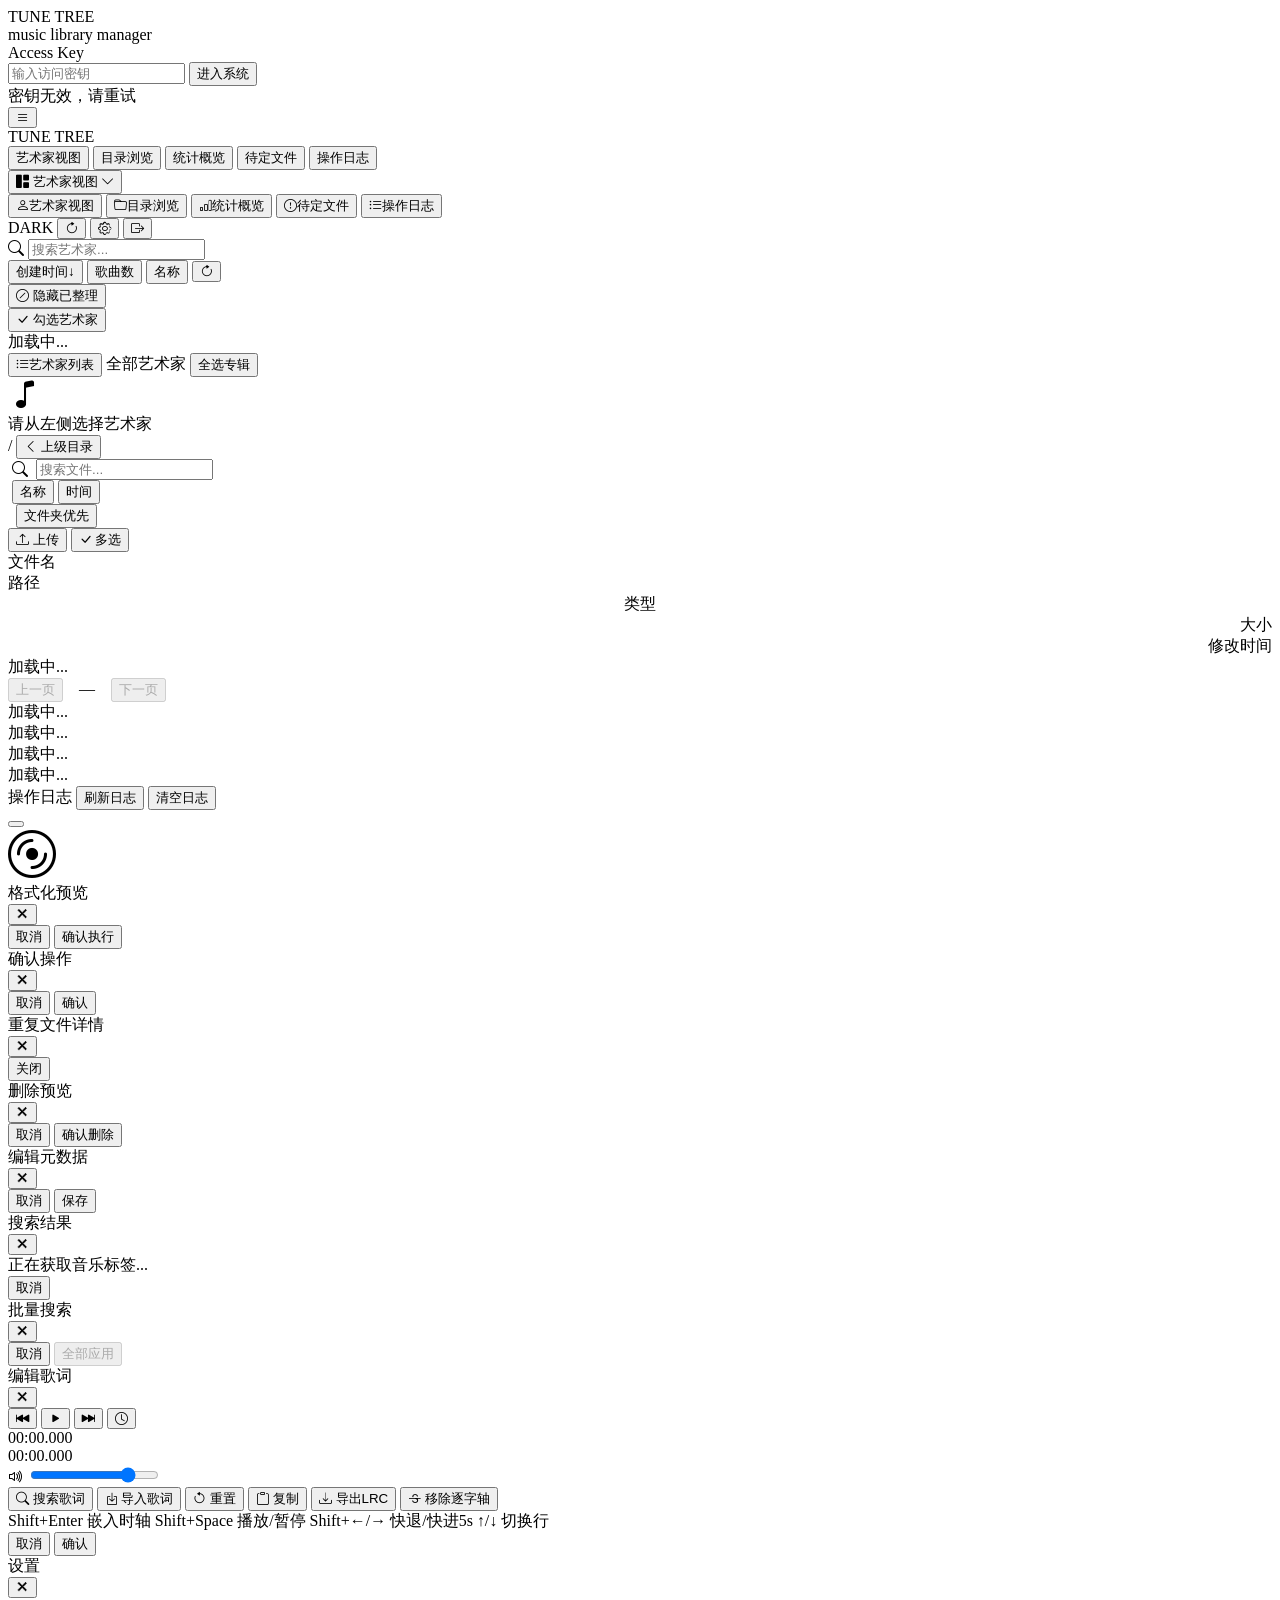
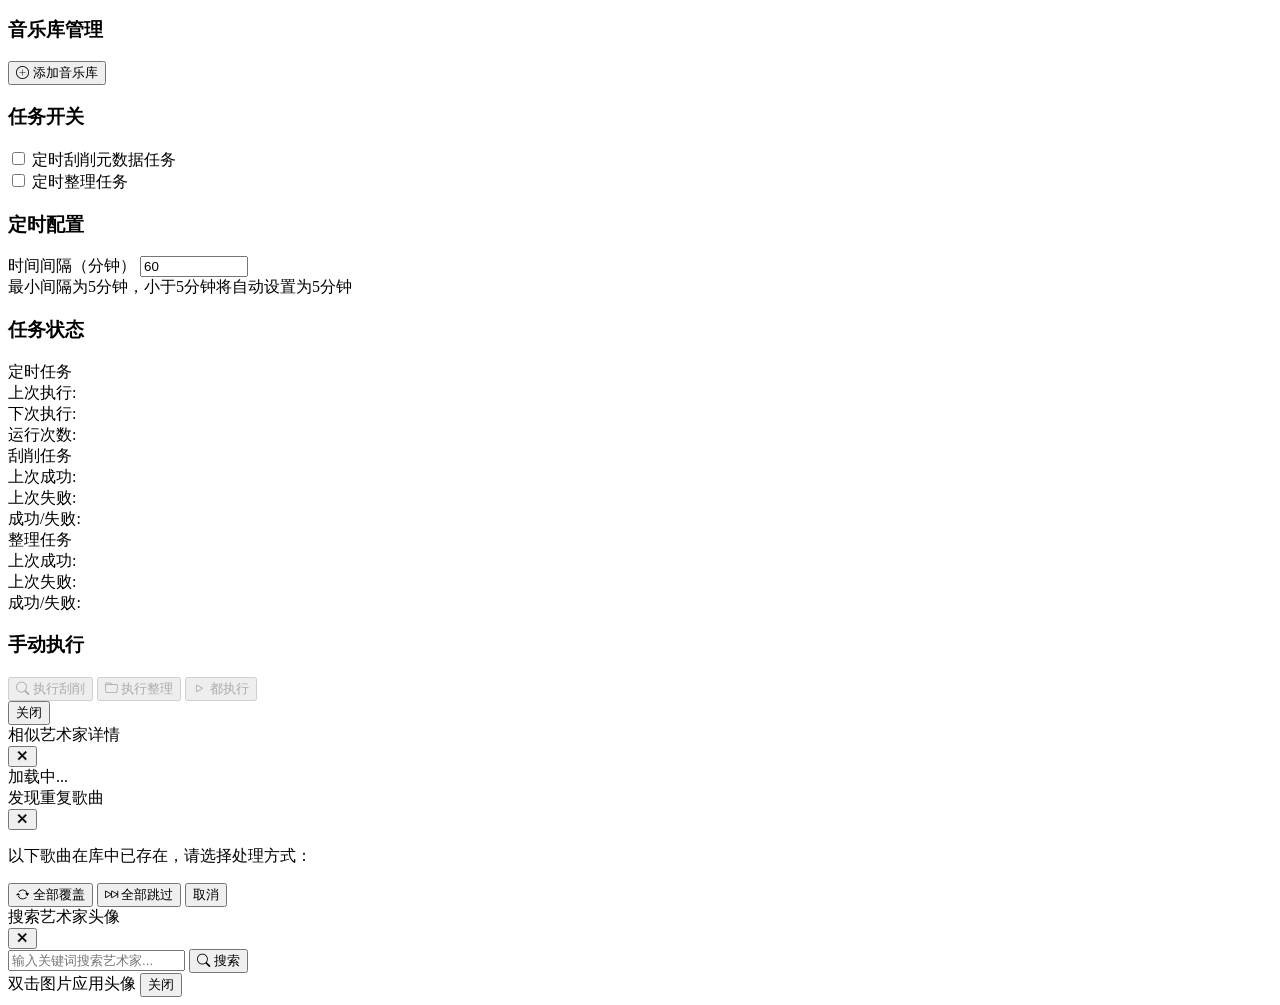
==== python/static/index.html @ 3831105b "fix: 移动端适配 + 安全加固 + 加载性能优化 移动端: 视图下拉菜单/艺术家列表入口/紧凑专辑封面/曲目与文件列表字段完整展示  安全: 修复路径穿越(下载/上传/整理)、SSRF、PIL 图" ====
<!DOCTYPE html>
<html lang="zh-CN" data-theme="light">

<head>
  <meta charset="UTF-8">
  <meta name="viewport" content="width=device-width, initial-scale=1.0">
  <title>Tune Tree</title>
  <link rel="icon" type="image/svg+xml" href="static/favicon.svg?v=1">
  <link rel="preconnect" href="https://fonts.googleapis.com">
  <link rel="preconnect" href="https://fonts.gstatic.com" crossorigin>
  <link rel="preconnect" href="https://cdn.jsdelivr.net" crossorigin>
  <link
    href="https://fonts.googleapis.com/css2?family=IBM+Plex+Mono:wght@300;400;500&family=IBM+Plex+Sans:wght@300;400;500;600&family=Syne:wght@400;600;700;800&display=swap"
    rel="stylesheet"
    media="print"
    onload="this.media='all';this.onload=null;">
  <noscript>
    <link href="https://fonts.googleapis.com/css2?family=IBM+Plex+Mono:wght@300;400;500&family=IBM+Plex+Sans:wght@300;400;500;600&family=Syne:wght@400;600;700;800&display=swap" rel="stylesheet">
  </noscript>
  <link rel="stylesheet" href="https://cdn.jsdelivr.net/npm/bootstrap-icons@1.11.3/font/bootstrap-icons.min.css">
  <link rel="stylesheet" href="static/css/main.css?v=1">
</head>

<body>
  <!-- LOGIN -->
  <div id="login-page">
    <div class="login-box">
      <div class="login-logo">TUNE <span>TREE</span></div>
      <div class="login-sub">music library manager</div>
      <div class="login-label">Access Key</div>
      <input type="password" class="login-input" id="login-key" placeholder="输入访问密钥" autocomplete="current-password">
      <button class="login-btn" onclick="doLogin()">进入系统</button>
      <div class="login-error" id="login-error">密钥无效，请重试</div>
    </div>
  </div>

  <!-- APP -->
  <div id="app">
    <header class="header">
      <button class="mobile-sidebar-toggle" id="mobile-sidebar-toggle" onclick="toggleMobileSidebar()" title="菜单">
        <i class="bi bi-list"></i>
      </button>
      <div class="header-logo">TUNE <span>TREE</span></div>
      <nav class="header-nav">
        <button class="nav-btn active" onclick="switchPage('artist')" id="nav-artist">艺术家视图</button>
        <button class="nav-btn" onclick="switchPage('files')" id="nav-files">目录浏览</button>
        <button class="nav-btn" onclick="switchPage('stats')" id="nav-stats">统计概览</button>
        <button class="nav-btn" onclick="switchPage('pending')" id="nav-pending">
          待定文件<span class="dot" id="pending-dot" style="display:none"></span>
        </button>
        <button class="nav-btn" onclick="switchPage('log')" id="nav-log">操作日志</button>
      </nav>
      <!-- 移动端视图切换下拉（桌面端隐藏） -->
      <div class="view-switch" id="view-switch">
        <button class="view-switch-btn" onclick="toggleViewSwitch(event)" aria-haspopup="true">
          <i class="bi bi-grid-1x2-fill"></i>
          <span class="view-switch-label" id="view-switch-label">艺术家视图</span>
          <i class="bi bi-chevron-down view-switch-caret"></i>
        </button>
        <div class="view-switch-menu" id="view-switch-menu">
          <button class="view-switch-item active" data-page="artist" onclick="switchPage('artist')">
            <i class="bi bi-person"></i>艺术家视图
          </button>
          <button class="view-switch-item" data-page="files" onclick="switchPage('files')">
            <i class="bi bi-folder"></i>目录浏览
          </button>
          <button class="view-switch-item" data-page="stats" onclick="switchPage('stats')">
            <i class="bi bi-bar-chart"></i>统计概览
          </button>
          <button class="view-switch-item" data-page="pending" onclick="switchPage('pending')">
            <i class="bi bi-exclamation-circle"></i>待定文件<span class="dot" id="view-switch-pending-dot" style="display:none"></span>
          </button>
          <button class="view-switch-item" data-page="log" onclick="switchPage('log')">
            <i class="bi bi-list-ul"></i>操作日志
          </button>
        </div>
      </div>
      <div class="header-actions">
        <span class="theme-indicator" id="theme-label" onclick="toggleTheme()" title="切换主题">DARK</span>
        <button class="icon-btn" id="scan-btn" onclick="doScan()" title="重新扫描">
          <i class="bi bi-arrow-clockwise"></i>
        </button>
        <button class="icon-btn" id="settings-btn" onclick="openSettingsModal()" title="设置">
          <i class="bi bi-gear"></i>
        </button>
        <button class="icon-btn" onclick="doLogout()" title="退出">
          <i class="bi bi-box-arrow-right"></i>
        </button>
      </div>
    </header>

    <div class="body-layout">
      <div class="mobile-sidebar-overlay" id="mobile-sidebar-overlay" onclick="closeMobileSidebar()"></div>
      <aside class="sidebar">
        <div class="sidebar-search">
          <i class="bi bi-search sidebar-search-icon"></i>
          <input type="text" placeholder="搜索艺术家..." id="artist-search" oninput="filterArtists(this.value)">
        </div>
        <div class="sidebar-sort">
          <button class="sort-chip active" id="sort-artist-date" onclick="setArtistSort('date')">创建时间↓</button>
          <button class="sort-chip" id="sort-artist-count" onclick="setArtistSort('count')">歌曲数</button>
          <button class="sort-chip" id="sort-artist-name" onclick="setArtistSort('name')">名称</button>
          <button class="sort-chip" id="refresh-artist-btn" onclick="refreshArtistList()" title="刷新艺术家列表">
            <i class="bi bi-arrow-clockwise"></i>
          </button>
        </div>
        <div class="sidebar-filter-toggle">
          <button class="filter-toggle-btn" id="hide-organized-toggle" onclick="toggleHideOrganized()">
            <i class="bi bi-slash-circle"></i>
            <span>隐藏已整理</span>
          </button>
        </div>
        <div class="sidebar-selection-tools">
          <button class="toolbar-btn sidebar-selection-btn" id="artist-select-toggle"
            onclick="toggleArtistSelectionMode()">
            <i class="bi bi-check-lg"></i>
            <span id="artist-select-text">勾选艺术家</span>
          </button>
          <button class="toolbar-btn sidebar-selection-btn" id="range-select-btn" onclick="toggleRangeSelectMode()"
            style="display:none;">
            <i class="bi bi-grid-3x3"></i>
            <span id="range-select-text">选择范围</span>
          </button>
        </div>
        <div id="scan-status" class="scan-status" style="display:none;">
          <i class="bi bi-arrow-clockwise spin"></i>
          <span id="scan-status-text">正在扫描中...</span>
        </div>
        <div class="sidebar-tree" id="artist-tree">
          <div class="loading-row">加载中...</div>
        </div>
      </aside>

      <div class="main">
        <!-- ARTIST PAGE -->
        <div class="page active" id="page-artist">
          <div class="main-toolbar">
            <!-- 移动端：一键打开艺术家列表侧栏 -->
            <button class="toolbar-btn mobile-artist-list-btn" onclick="toggleMobileSidebar()">
              <i class="bi bi-list-ul"></i>艺术家列表
            </button>
            <span class="toolbar-path" id="breadcrumb"><span>全部艺术家</span></span>
            <button class="toolbar-btn" id="select-all-btn" onclick="selectAllAlbums()">全选专辑</button>
            <button class="toolbar-btn primary" id="format-btn" onclick="openFormatModal()"
              style="display:none;">格式化目录</button>
            <button class="toolbar-btn" id="download-artist-btn" onclick="downloadCurrentArtist()"
              style="display:none;">下载全部</button>
            <button class="toolbar-btn" id="download-selected-btn" onclick="downloadSelectedTracks()"
              style="display:none;">下载选中</button>
            <span class="select-count" id="select-count" style="display:none;"></span>
          </div>
          <div class="artist-view" id="artist-view">
            <div class="empty-state">
              <div class="empty-icon">
                <i class="bi bi-music-note" style="font-size: 32px;"></i>
              </div>
              <div class="empty-text">请从左侧选择艺术家</div>
            </div>
          </div>
        </div>

        <!-- FILES PAGE -->
        <div class="page" id="page-files">
          <div class="main-toolbar">
            <span class="toolbar-path" id="file-path-display"><span id="file-path-text">/</span></span>
            <button class="toolbar-btn" onclick="filesGoUp()">
              <i class="bi bi-chevron-left"></i>
              上级目录
            </button>
            <div class="files-search" style="display:flex;align-items:center;gap:8px;margin-left:4px;">
              <i class="bi bi-search files-search-icon"></i>
              <input type="text" placeholder="搜索文件..." id="file-search" oninput="filterFiles(this.value)">
            </div>
            <div style="display:flex;gap:4px;margin-left:4px;">
              <button class="sort-chip active" id="sort-name" onclick="setFileSort('name')">名称</button>
              <button class="sort-chip" id="sort-date" onclick="setFileSort('date')">时间</button>
            </div>
            <div style="display:flex;gap:4px;margin-left:8px;">
              <button class="sort-chip active" id="folders-first" onclick="toggleFoldersFirst()">文件夹优先</button>
            </div>
            <div class="file-select-toolbar">
              <span class="file-select-count" id="file-select-count" style="display:none;"></span>
              <button class="toolbar-btn" id="batch-scrape-btn" onclick="startBatchScrape()" style="display:none;">
                <i class="bi bi-search"></i>
                批量搜索标签
              </button>
              <button class="toolbar-btn" id="file-upload-btn" onclick="triggerFileUpload()">
                <i class="bi bi-upload"></i>
                上传
              </button>
              <input type="file" id="file-upload-input" multiple accept=".flac,.mp3" style="display:none;"
                onchange="handleFileUpload(this.files)">
              <button class="toolbar-btn" id="file-select-toggle" onclick="toggleFileSelectMode()">
                <i class="bi bi-check-lg"></i>
                <span id="file-select-text">多选</span>
              </button>
            </div>
          </div>
          <div class="files-view" id="files-view">
            <div class="file-header-row">
              <div class="fh"></div>
              <div class="fh">文件名</div>
              <div class="fh">路径</div>
              <div class="fh" style="text-align:center;">类型</div>
              <div class="fh" style="text-align:right;">大小</div>
              <div class="fh" style="text-align:right;">修改时间</div>
              <div class="fh"></div>
            </div>
            <div id="file-list">
              <div class="loading-row">加载中...</div>
            </div>
            <div class="pagination-bar" id="pagination-bar">
              <button class="toolbar-btn" id="btn-prev" onclick="goToPage(currentOffset - PAGE_SIZE)"
                disabled>上一页</button>
              <span id="pagination-info" style="margin:0 12px;">—</span>
              <button class="toolbar-btn" id="btn-next" onclick="goToPage(currentOffset + PAGE_SIZE)"
                disabled>下一页</button>
            </div>
          </div>
        </div>

        <!-- STATS PAGE -->
        <div class="page" id="page-stats">
          <div class="stats-view" id="stats-view">
            <div class="loading-row">加载中...</div>
          </div>
        </div>

        <!-- ARTIST STATS PAGE -->
        <div class="page" id="page-artist-stats">
          <div class="artist-stats-view" id="artist-stats-view">
            <div class="loading-row">加载中...</div>
          </div>
        </div>

        <!-- ALBUM STATS PAGE -->
        <div class="page" id="page-album-stats">
          <div class="album-stats-view" id="album-stats-view">
            <div class="loading-row">加载中...</div>
          </div>
        </div>

        <!-- PENDING PAGE -->
        <div class="page" id="page-pending">
          <div class="pending-view" id="pending-view">
            <div class="loading-row">加载中...</div>
          </div>
        </div>

        <!-- LOG PAGE -->
        <div class="page" id="page-log">
          <div class="main-toolbar">
            <span class="toolbar-path"><span>操作日志</span></span>
            <button class="toolbar-btn" onclick="refreshLogs()">刷新日志</button>
            <button class="toolbar-btn danger" onclick="clearLog()">清空日志</button>
          </div>
          <div class="log-view" id="log-view"></div>
        </div>
      </div>

      <!-- DETAIL PANEL -->
      <aside class="detail-panel hidden" id="detail-panel">
        <div class="detail-header">
          <button class="detail-collapse-btn" onclick="toggleDetailPanel()" title="收起侧边栏">
          </button>
        </div>
        <div class="detail-cover-wrapper">
          <div class="detail-cover" id="detail-cover">
            <i class="bi bi-disc" style="font-size: 48px;"></i>
          </div>
        </div>
        <div class="detail-body" id="detail-body"></div>
      </aside>
    </div>
  </div>

  <!-- FORMAT MODAL -->
  <div class="modal-overlay" id="format-modal">
    <div class="modal">
      <div class="modal-header">
        <div class="modal-title">格式化预览</div>
        <button class="modal-close" onclick="closeModal('format-modal')">✕</button>
      </div>
      <div class="modal-body" id="format-modal-body"></div>
      <div class="modal-footer">
        <div class="modal-info" id="format-modal-info"></div>
        <button class="toolbar-btn" onclick="closeModal('format-modal')">取消</button>
        <button class="toolbar-btn primary" id="format-exec-btn" onclick="executeFormat()">确认执行</button>
      </div>
    </div>
  </div>

  <!-- CONFIRM MODAL -->
  <div class="modal-overlay" id="confirm-modal">
    <div class="modal confirm-modal">
      <div class="modal-header">
        <div class="modal-title" id="confirm-title">确认操作</div>
        <button class="modal-close" onclick="closeModal('confirm-modal')">✕</button>
      </div>
      <div class="modal-body">
        <div class="confirm-msg" id="confirm-msg"></div>
      </div>
      <div class="modal-footer">
        <button class="toolbar-btn" onclick="closeModal('confirm-modal')">取消</button>
        <button class="toolbar-btn primary" id="confirm-ok-btn">确认</button>
      </div>
    </div>
  </div>

  <!-- DUPLICATE DETAILS MODAL -->
  <div class="modal-overlay" id="duplicate-modal">
    <div class="modal">
      <div class="modal-header">
        <div class="modal-title">重复文件详情</div>
        <button class="modal-close" onclick="closeModal('duplicate-modal'); hideDetailPanel()">✕</button>
      </div>
      <div class="modal-body" id="duplicate-modal-body"></div>
      <div class="modal-footer" id="duplicate-modal-footer">
        <button class="toolbar-btn" onclick="closeModal('duplicate-modal'); hideDetailPanel()">关闭</button>
      </div>
    </div>
  </div>

  <!-- DELETE PREVIEW MODAL -->
  <div class="modal-overlay" id="delete-preview-modal">
    <div class="modal" style="width:800px;">
      <div class="modal-header">
        <div class="modal-title">删除预览</div>
        <button class="modal-close" onclick="closeModal('delete-preview-modal')">✕</button>
      </div>
      <div class="modal-body" id="delete-preview-body"></div>
      <div class="modal-footer">
        <span id="delete-preview-info" style="flex:1;text-align:left;font-size:12px;color:var(--text3);"></span>
        <button class="toolbar-btn" onclick="closeModal('delete-preview-modal')">取消</button>
        <button class="toolbar-btn danger" id="delete-exec-btn" onclick="executeDeleteDuplicates()">确认删除</button>
      </div>
    </div>
  </div>

  <!-- METADATA EDIT MODAL -->
  <div class="modal-overlay" id="metadata-edit-modal">
    <div class="modal edit-modal">
      <div class="modal-header">
        <div class="modal-title">编辑元数据</div>
        <button class="modal-close" onclick="closeMetadataEdit()">✕</button>
      </div>
      <div class="modal-body"></div>
      <div class="modal-footer">
        <button class="toolbar-btn" onclick="closeMetadataEdit()">取消</button>
        <button class="toolbar-btn primary" id="metadata-edit-save-btn" onclick="saveMetadataEdit()">保存</button>
      </div>
    </div>
  </div>

  <!-- SCRAPE RESULTS MODAL -->
  <div class="modal-overlay" id="scrape-results-modal">
    <div class="modal scrape-results-modal">
      <div class="modal-header">
        <div class="modal-title">搜索结果</div>
        <button class="modal-close" onclick="closeScrapeResultsModal()">✕</button>
      </div>
      <div class="modal-body" id="scrape-results-body">
        <div class="scrape-loading">
          <div class="loading-spinner"></div>
          <div>正在获取音乐标签...</div>
        </div>
      </div>
      <div class="modal-footer">
        <button class="toolbar-btn" onclick="closeScrapeResultsModal()">取消</button>
      </div>
    </div>
  </div>

  <!-- BATCH SCRAPE MODAL -->
  <div class="modal-overlay" id="batch-scrape-modal">
    <div class="modal batch-scrape-modal">
      <div class="modal-header">
        <div class="modal-title">批量搜索</div>
        <button class="modal-close" onclick="closeBatchScrapeModal()">✕</button>
      </div>
      <div class="modal-body" id="batch-scrape-body"></div>
      <div class="modal-footer">
        <button class="toolbar-btn" onclick="closeBatchScrapeModal()">取消</button>
        <button class="toolbar-btn primary" id="batch-apply-all-btn" onclick="applyAllBatchCards()"
          disabled>全部应用</button>
      </div>
    </div>
  </div>

  <!-- LYRICS EDITOR MODAL -->
  <div class="modal-overlay" id="lyrics-editor-modal">
    <div class="modal lyrics-editor-modal">
      <div class="modal-header">
        <div class="modal-title">编辑歌词</div>
        <button class="modal-close" onclick="closeLyricsEditorModal()">✕</button>
      </div>
      <div class="modal-body lyrics-editor-body">
        <div class="lyrics-editor-info" id="lyrics-editor-info"></div>
        <div class="lyrics-player-bar">
          <audio id="lyrics-audio"></audio>
          <div class="lyrics-player-main">
            <div class="lyrics-player-controls">
              <button class="lyrics-player-btn" onclick="seekBackward()" title="快退5s (Shift+←)">
                <i class="bi bi-skip-backward-fill"></i>
              </button>
              <button class="lyrics-player-btn lyrics-play-btn" id="lyrics-play-btn" onclick="togglePlay()"
                title="播放/暂停 (Shift+Space)">
                <i class="bi bi-play-fill"></i>
              </button>
              <button class="lyrics-player-btn" onclick="seekForward()" title="快进5s (Shift+→)">
                <i class="bi bi-skip-forward-fill"></i>
              </button>
              <button class="lyrics-player-btn lyrics-stamp-btn" onclick="stampTimestamp()" title="嵌入时轴 (Shift+Enter)">
                <i class="bi bi-clock"></i>
              </button>
            </div>
            <div class="lyrics-player-progress">
              <span class="lyrics-time" id="lyrics-time-current">00:00.000</span>
              <div class="lyrics-progress-bar" id="lyrics-progress-bar" onclick="seekToPosition(event)">
                <div class="lyrics-progress-fill" id="lyrics-progress-fill"></div>
              </div>
              <span class="lyrics-time" id="lyrics-time-total">00:00.000</span>
            </div>
            <div class="lyrics-player-volume">
              <i class="bi bi-volume-up"></i>
              <input type="range" id="lyrics-volume-slider" min="0" max="1" step="0.05" value="0.8"
                oninput="setVolume(this.value)">
            </div>
            <span class="lyrics-audio-filename" id="lyrics-audio-filename"></span>
          </div>
        </div>
        <div class="lyrics-editor-toolbar">
          <div class="lyrics-editor-toolbar-buttons">
            <button class="toolbar-btn" onclick="showLyricsSearchInEditor()">
              <i class="bi bi-search"></i>
              搜索歌词
            </button>
            <button class="toolbar-btn" onclick="showLyricsImportPanel()">
              <i class="bi bi-box-arrow-in-down"></i>
              导入歌词
            </button>
            <button class="toolbar-btn" onclick="resetLyricsEdit()">
              <i class="bi bi-arrow-counterclockwise"></i>
              重置
            </button>
            <button class="toolbar-btn" onclick="copyLyricsToClipboard()">
              <i class="bi bi-clipboard"></i>
              复制
            </button>
            <button class="toolbar-btn" onclick="exportLrcFile()">
              <i class="bi bi-download"></i>
              导出LRC
            </button>
            <button class="toolbar-btn" onclick="stripWordTimestamps()">
              <i class="bi bi-type-strikethrough"></i>
              移除逐字轴
            </button>
          </div>
          <div class="lyrics-shortcuts-hint">
            <span>Shift+Enter 嵌入时轴</span>
            <span>Shift+Space 播放/暂停</span>
            <span>Shift+←/→ 快退/快进5s</span>
            <span>↑/↓ 切换行</span>
          </div>
        </div>
        <div class="lyrics-editor-search-panel" id="lyrics-editor-search-panel" style="display:none;">
          <div class="lyrics-search-results" id="lyrics-editor-search-results"></div>
        </div>
        <div class="lyrics-editor-import-panel" id="lyrics-editor-import-panel" style="display:none;">
          <div class="lyrics-import-tabs">
            <button class="lyrics-import-tab active" id="lyrics-import-tab-text"
              onclick="switchImportTab('text')">粘贴文本</button>
            <button class="lyrics-import-tab" id="lyrics-import-tab-file"
              onclick="switchImportTab('file')">上传文件</button>
          </div>
          <div class="lyrics-import-content" id="lyrics-import-text-content">
            <textarea class="lyrics-import-textarea" id="lyrics-import-textarea"
              placeholder="粘贴歌词文本（支持LRC格式或纯文本歌词）"></textarea>
            <div class="lyrics-import-actions">
              <button class="toolbar-btn primary" onclick="applyImportedText()">应用</button>
              <button class="toolbar-btn" onclick="hideLyricsImportPanel()">取消</button>
            </div>
          </div>
          <div class="lyrics-import-content" id="lyrics-import-file-content" style="display:none;">
            <div class="lyrics-import-dropzone" id="lyrics-import-dropzone"
              onclick="document.getElementById('lyrics-import-file-input').click()">
              <i class="bi bi-file-earmark-text"></i>
              <div>点击选择或拖拽LRC/TXT文件</div>
              <div class="lyrics-import-dropzone-hint">支持 .lrc 和 .txt 格式</div>
            </div>
            <input type="file" id="lyrics-import-file-input" accept=".lrc,.txt" style="display:none"
              onchange="handleImportFileSelect(event)">
            <div class="lyrics-import-file-name" id="lyrics-import-file-name"></div>
            <div class="lyrics-import-actions">
              <button class="toolbar-btn primary" id="lyrics-import-file-apply-btn" onclick="applyImportedFile()"
                disabled>应用</button>
              <button class="toolbar-btn" onclick="hideLyricsImportPanel()">取消</button>
            </div>
          </div>
        </div>
        <div class="lyrics-editor-metadata" id="lyrics-editor-metadata" style="display:none;"></div>
        <div class="lyrics-editor-content">
          <div class="lyrics-editor-lines" id="lyrics-editor-lines"></div>
        </div>
      </div>
      <div class="modal-footer">
        <button class="toolbar-btn" onclick="closeLyricsEditorModal()">取消</button>
        <button class="toolbar-btn primary" id="lyrics-editor-confirm-btn" onclick="confirmLyricsEdit()">确认</button>
      </div>
    </div>
  </div>

  <!-- SETTINGS MODAL -->
  <div class="modal-overlay" id="settings-modal">
    <div class="modal settings-modal">
      <div class="modal-header">
        <div class="modal-title">设置</div>
        <button class="modal-close" onclick="closeModal('settings-modal')">✕</button>
      </div>
      <div class="modal-body settings-modal-body">
        <div class="settings-section">
          <h3>音乐库管理</h3>
          <div id="library-list"></div>
          <div id="library-add-form"
            style="display:none; flex-direction:column; gap:8px; padding:8px 12px; border:1px solid var(--border); border-radius:var(--radius);">
            <input type="text" id="library-add-name" placeholder="音乐库名称" class="settings-input">
            <input type="text" id="library-add-path" placeholder="音乐库路径（如 /music 或 D:\\Music）" class="settings-input">
            <div style="display:flex; gap:8px;">
              <button class="toolbar-btn" onclick="saveAddLibrary()">保存</button>
              <button class="toolbar-btn" onclick="cancelAddLibrary()">取消</button>
            </div>
          </div>
          <div id="library-edit-form"
            style="display:none; flex-direction:column; gap:8px; padding:8px 12px; border:1px solid var(--border); border-radius:var(--radius);">
            <input type="hidden" id="library-edit-id">
            <input type="text" id="library-edit-name" placeholder="音乐库名称" class="settings-input">
            <input type="text" id="library-edit-path" placeholder="音乐库路径" class="settings-input">
            <div style="display:flex; gap:8px;">
              <button class="toolbar-btn" onclick="saveEditLibrary()">保存</button>
              <button class="toolbar-btn" onclick="cancelEditLibrary()">取消</button>
            </div>
          </div>
          <button class="toolbar-btn" onclick="showAddLibraryForm()"><i class="bi bi-plus-circle"></i> 添加音乐库</button>
        </div>
        <div class="settings-section">
          <h3>任务开关</h3>
          <div class="settings-row">
            <label class="settings-label">
              <input type="checkbox" id="settings-scrape-enabled" onchange="updateTaskConfig()">
              <span class="checkbox-custom"></span>
              <span>定时刮削元数据任务</span>
            </label>
          </div>
          <div class="settings-row">
            <label class="settings-label">
              <input type="checkbox" id="settings-organize-enabled" onchange="updateTaskConfig()">
              <span class="checkbox-custom"></span>
              <span>定时整理任务</span>
            </label>
          </div>
        </div>
        <div class="settings-section">
          <h3>定时配置</h3>
          <div class="settings-row">
            <label class="settings-label">时间间隔（分钟）</label>
            <input type="number" id="settings-interval" min="5" value="60" onchange="updateTaskConfig()"
              style="width:100px;">
          </div>
          <div class="settings-hint">最小间隔为5分钟，小于5分钟将自动设置为5分钟</div>
        </div>
        <div class="settings-section">
          <h3>任务状态</h3>
          <div class="task-status-grid">
            <div class="task-status-card">
              <div class="task-status-header">
                <span class="task-status-name">定时任务</span>
                <span class="task-status-badge" id="status-scheduled"></span>
              </div>
              <div class="task-status-info">
                <div>上次执行: <span id="status-scheduled-last"></span></div>
                <div>下次执行: <span id="status-scheduled-next"></span></div>
                <div>运行次数: <span id="status-scheduled-count"></span></div>
              </div>
            </div>
            <div class="task-status-card">
              <div class="task-status-header">
                <span class="task-status-name">刮削任务</span>
                <span class="task-status-badge" id="status-scrape"></span>
              </div>
              <div class="task-status-info">
                <div>上次成功: <span id="status-scrape-success"></span></div>
                <div>上次失败: <span id="status-scrape-failure"></span></div>
                <div>成功/失败: <span id="status-scrape-counts"></span></div>
              </div>
            </div>
            <div class="task-status-card">
              <div class="task-status-header">
                <span class="task-status-name">整理任务</span>
                <span class="task-status-badge" id="status-organize"></span>
              </div>
              <div class="task-status-info">
                <div>上次成功: <span id="status-organize-success"></span></div>
                <div>上次失败: <span id="status-organize-failure"></span></div>
                <div>成功/失败: <span id="status-organize-counts"></span></div>
              </div>
            </div>
          </div>
        </div>
        <div class="settings-section">
          <h3>手动执行</h3>
          <div class="settings-hint" id="manual-exec-hint"></div>
          <div class="manual-exec-options">
            <button class="toolbar-btn" id="exec-scrape-btn" onclick="executeManualTask('scrape')" disabled>
              <i class="bi bi-search"></i>
              执行刮削
            </button>
            <button class="toolbar-btn" id="exec-organize-btn" onclick="executeManualTask('organize')" disabled>
              <i class="bi bi-folder"></i>
              执行整理
            </button>
            <button class="toolbar-btn" id="exec-both-btn" onclick="executeManualTask('both')" disabled>
              <i class="bi bi-play"></i>
              都执行
            </button>
          </div>
        </div>
      </div>
      <div class="modal-footer">
        <button class="toolbar-btn" onclick="closeModal('settings-modal')">关闭</button>
      </div>
    </div>
  </div>

  <div class="toast-container" id="toast-container"></div>

  <!-- Similar Artists Detail Modal -->
  <div class="modal-overlay" id="similar-detail-modal">
    <div class="modal similar-detail-modal">
      <div class="modal-header">
        <div class="modal-title">相似艺术家详情</div>
        <button class="modal-close" onclick="closeModal('similar-detail-modal')">&#10005;</button>
      </div>
      <div class="modal-body" id="similar-detail-body">
        <div class="loading-row">加载中...</div>
      </div>
    </div>
  </div>

  <div class="modal-overlay" id="upload-conflict-modal">
    <div class="modal upload-conflict-modal">
      <div class="modal-header">
        <div class="modal-title">发现重复歌曲</div>
        <button class="modal-close" onclick="closeModal('upload-conflict-modal')">&#10005;</button>
      </div>
      <div class="modal-body">
        <p class="upload-conflict-desc">以下歌曲在库中已存在，请选择处理方式：</p>
        <div class="upload-conflict-list" id="upload-conflict-list"></div>
        <div class="upload-conflict-actions">
          <button class="toolbar-btn" onclick="uploadResolveAll('overwrite')">
            <i class="bi bi-arrow-repeat"></i> 全部覆盖
          </button>
          <button class="toolbar-btn" onclick="uploadResolveAll('skip')">
            <i class="bi bi-skip-forward"></i> 全部跳过
          </button>
          <button class="toolbar-btn" onclick="uploadResolveAll('cancel')">
            取消
          </button>
        </div>
      </div>
    </div>
  </div>

  <!-- AVATAR SEARCH MODAL -->
  <div class="modal-overlay" id="avatar-search-modal">
    <div class="modal avatar-search-modal">
      <div class="modal-header">
        <div class="modal-title">搜索艺术家头像</div>
        <button class="modal-close" onclick="closeAvatarSearchModal()">&#10005;</button>
      </div>
      <div class="modal-body">
        <div class="avatar-search-bar">
          <input type="text" id="avatar-search-input" placeholder="输入关键词搜索艺术家..." />
          <button class="toolbar-btn primary" id="avatar-search-btn" onclick="searchAvatars()">
            <i class="bi bi-search"></i> 搜索
          </button>
        </div>
        <div id="avatar-search-results"></div>
      </div>
      <div class="modal-footer">
        <span class="modal-info">双击图片应用头像</span>
        <button class="toolbar-btn" onclick="closeAvatarSearchModal()">关闭</button>
      </div>
    </div>
  </div>

  <!-- JavaScript Modules (load order matters) -->
  <script defer src="static/js/modules/utils.js?v=1"></script>
  <script defer src="static/js/modules/api.js?v=1"></script>
  <script defer src="static/js/modules/state.js?v=1"></script>
  <script defer src="static/js/modules/ui.js?v=1"></script>
  <script defer src="static/js/modules/auth.js?v=1"></script>
  <script defer src="static/js/modules/image-viewer.js?v=1"></script>
  <script defer src="static/js/modules/artist.js?v=1"></script>
  <script defer src="static/js/modules/files.js?v=1"></script>
  <script defer src="static/js/modules/stats.js?v=1"></script>
  <script defer src="static/js/modules/artist-stats.js?v=1"></script>
  <script defer src="static/js/modules/album-stats.js?v=1"></script>
  <script defer src="static/js/modules/pending.js?v=1"></script>
  <script defer src="static/js/modules/logs.js?v=1"></script>
  <script defer src="static/js/modules/format.js?v=1"></script>
  <script defer src="static/js/modules/detail.js?v=1"></script>
  <script defer src="static/js/modules/lrc-parser.js?v=1"></script>
  <script defer src="static/js/modules/lyrics-editor.js?v=1"></script>
  <script defer src="static/js/modules/metadata-edit.js?v=1"></script>
  <script defer src="static/js/modules/batch-scrape.js?v=1"></script>
  <script defer src="static/js/modules/settings.js?v=1"></script>
  <script defer src="static/js/app.js?v=1"></script>
</body>

</html>
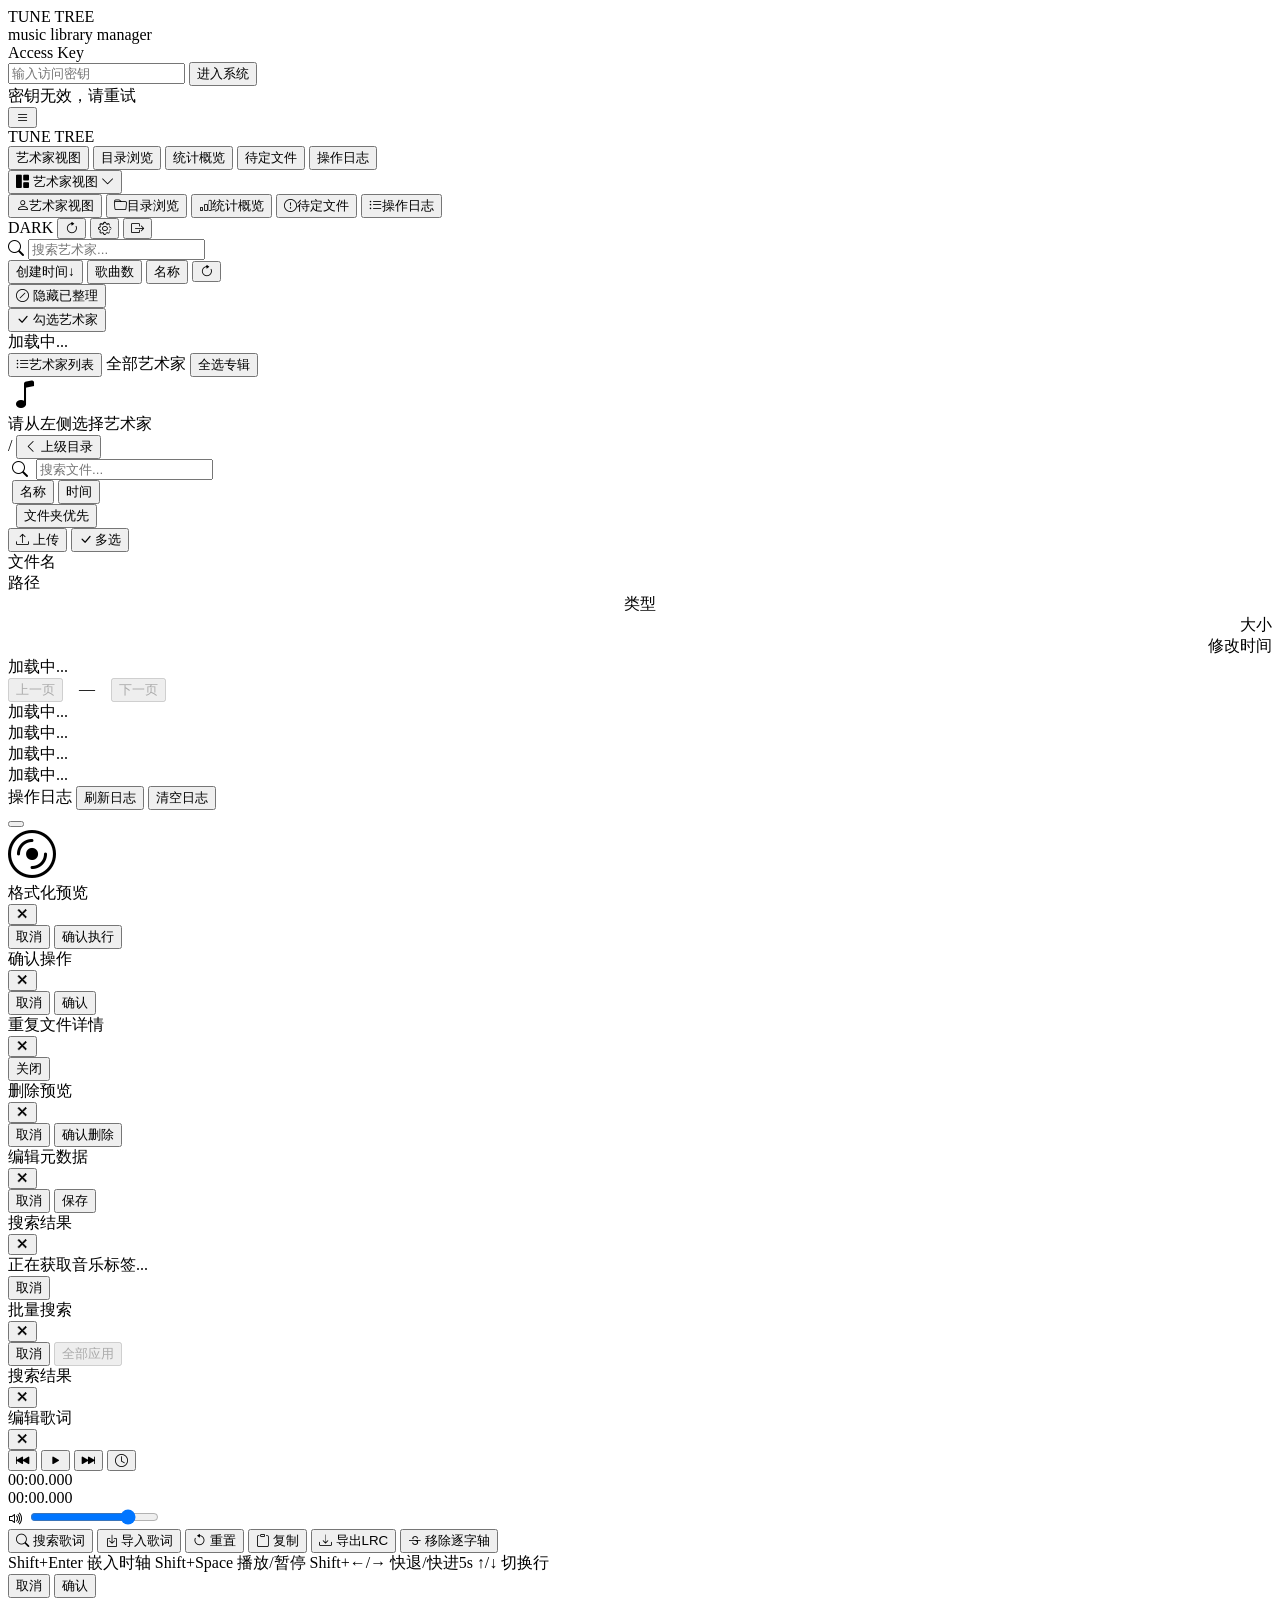
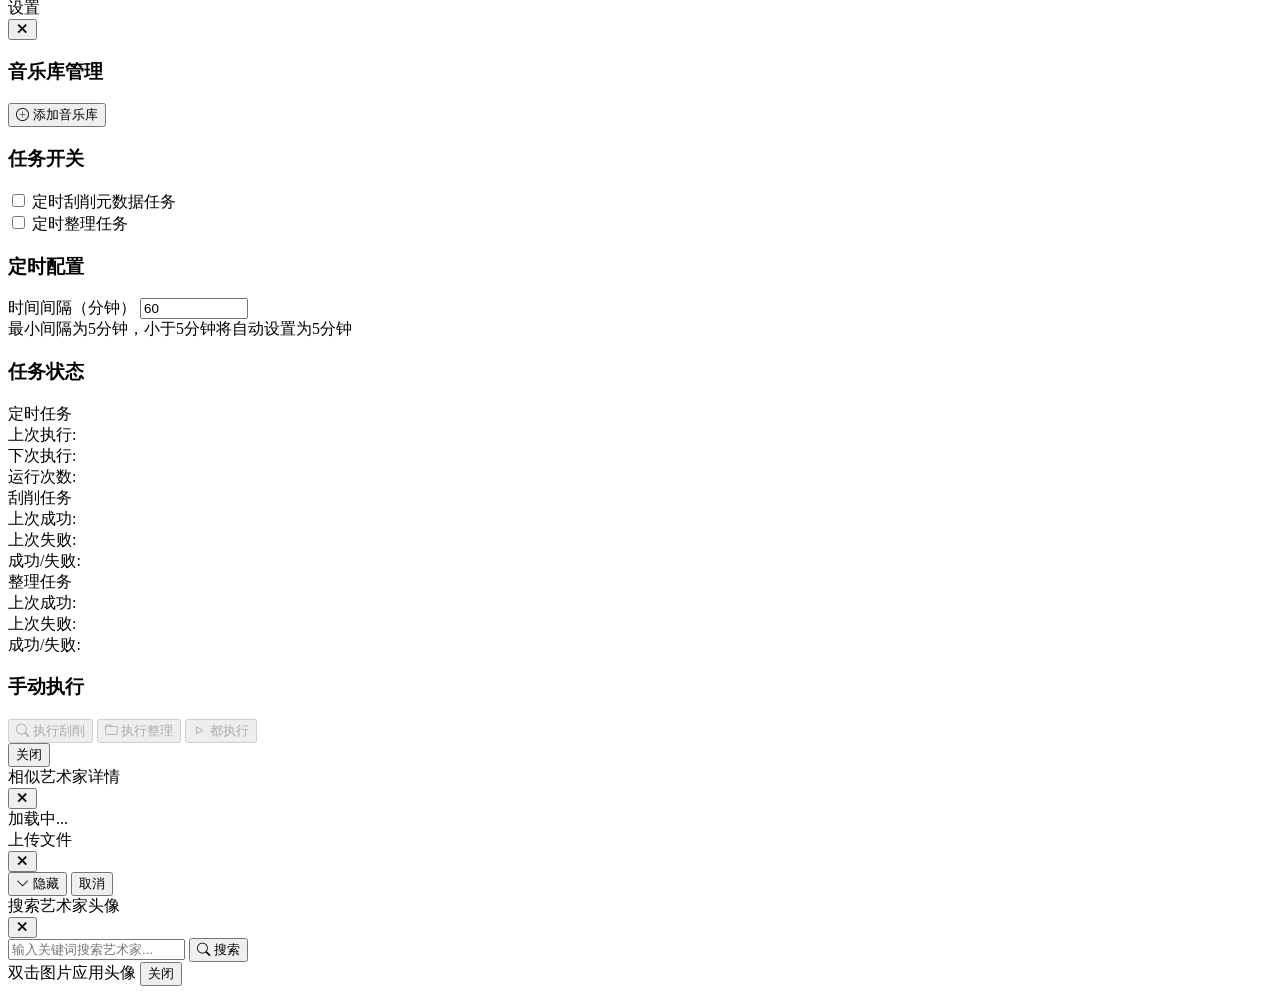
==== commit 93d5da4d: "feat: 刮削/待定/上传体验优化与多项修复 待定文件 - 保存标签后自动刷新列表，并清除 scrape_failed 与刮削冷却记录 - 支持多选后批量搜索标签 - 处理完成后导航红点自动消失；新" ====
--- a/python/static/index.html
+++ b/python/static/index.html
@@ -5,7 +5,7 @@
   <meta charset="UTF-8">
   <meta name="viewport" content="width=device-width, initial-scale=1.0">
   <title>Tune Tree</title>
-  <link rel="icon" type="image/svg+xml" href="static/favicon.svg?v=1">
+  <link rel="icon" type="image/svg+xml" href="static/favicon.svg?v=2">
   <link rel="preconnect" href="https://fonts.googleapis.com">
   <link rel="preconnect" href="https://fonts.gstatic.com" crossorigin>
   <link rel="preconnect" href="https://cdn.jsdelivr.net" crossorigin>
@@ -18,7 +18,7 @@
     <link href="https://fonts.googleapis.com/css2?family=IBM+Plex+Mono:wght@300;400;500&family=IBM+Plex+Sans:wght@300;400;500;600&family=Syne:wght@400;600;700;800&display=swap" rel="stylesheet">
   </noscript>
   <link rel="stylesheet" href="https://cdn.jsdelivr.net/npm/bootstrap-icons@1.11.3/font/bootstrap-icons.min.css">
-  <link rel="stylesheet" href="static/css/main.css?v=1">
+  <link rel="stylesheet" href="static/css/main.css?v=7">
 </head>
 
 <body>
@@ -94,7 +94,7 @@
       <aside class="sidebar">
         <div class="sidebar-search">
           <i class="bi bi-search sidebar-search-icon"></i>
-          <input type="text" placeholder="搜索艺术家..." id="artist-search" oninput="filterArtists(this.value)">
+          <input type="text" placeholder="搜索艺术家..." id="artist-search" oninput="onArtistSearchInput(this.value)">
         </div>
         <div class="sidebar-sort">
           <button class="sort-chip active" id="sort-artist-date" onclick="setArtistSort('date')">创建时间↓</button>
@@ -125,6 +125,7 @@
         <div id="scan-status" class="scan-status" style="display:none;">
           <i class="bi bi-arrow-clockwise spin"></i>
           <span id="scan-status-text">正在扫描中...</span>
+          <button class="scan-cancel-btn" id="scan-cancel-btn" onclick="cancelScan()" title="停止当前扫描" style="display:none;">停止</button>
         </div>
         <div class="sidebar-tree" id="artist-tree">
           <div class="loading-row">加载中...</div>
@@ -169,7 +170,7 @@
             </button>
             <div class="files-search" style="display:flex;align-items:center;gap:8px;margin-left:4px;">
               <i class="bi bi-search files-search-icon"></i>
-              <input type="text" placeholder="搜索文件..." id="file-search" oninput="filterFiles(this.value)">
+              <input type="text" placeholder="搜索文件..." id="file-search" oninput="onFileSearchInput(this.value)">
             </div>
             <div style="display:flex;gap:4px;margin-left:4px;">
               <button class="sort-chip active" id="sort-name" onclick="setFileSort('name')">名称</button>
@@ -188,7 +189,7 @@
                 <i class="bi bi-upload"></i>
                 上传
               </button>
-              <input type="file" id="file-upload-input" multiple accept=".flac,.mp3" style="display:none;"
+              <input type="file" id="file-upload-input" multiple accept=".flac,.mp3,.m4a" style="display:none;"
                 onchange="handleFileUpload(this.files)">
               <button class="toolbar-btn" id="file-select-toggle" onclick="toggleFileSelectMode()">
                 <i class="bi bi-check-lg"></i>
@@ -384,6 +385,17 @@
         <button class="toolbar-btn primary" id="batch-apply-all-btn" onclick="applyAllBatchCards()"
           disabled>全部应用</button>
       </div>
+    </div>
+  </div>
+
+  <!-- SOURCE RESULTS MODAL (批量搜索中点击音乐源胶囊) -->
+  <div class="modal-overlay" id="source-results-modal">
+    <div class="modal source-results-modal">
+      <div class="modal-header">
+        <div class="modal-title" id="source-results-title">搜索结果</div>
+        <button class="modal-close" onclick="closeModal('source-results-modal')">&#10005;</button>
+      </div>
+      <div class="modal-body" id="source-results-body"></div>
     </div>
   </div>
 
@@ -633,6 +645,12 @@
 
   <div class="toast-container" id="toast-container"></div>
 
+  <!-- 上传任务浮动入口：面板隐藏且存在上传任务时显示 -->
+  <button class="upload-float-btn" id="upload-float-btn" onclick="openUploadPanel()" style="display:none;">
+    <i class="bi bi-arrow-repeat spin"></i>
+    <span id="upload-float-text">上传中</span>
+  </button>
+
   <!-- Similar Artists Detail Modal -->
   <div class="modal-overlay" id="similar-detail-modal">
     <div class="modal similar-detail-modal">
@@ -646,26 +664,31 @@
     </div>
   </div>
 
-  <div class="modal-overlay" id="upload-conflict-modal">
-    <div class="modal upload-conflict-modal">
-      <div class="modal-header">
-        <div class="modal-title">发现重复歌曲</div>
-        <button class="modal-close" onclick="closeModal('upload-conflict-modal')">&#10005;</button>
+  <!-- UPLOAD PROGRESS MODAL -->
+  <div class="modal-overlay" id="upload-progress-modal">
+    <div class="modal upload-progress-modal">
+      <div class="modal-header">
+        <div class="modal-title">上传文件</div>
+        <button class="modal-close" onclick="hideUploadPanel()">&#10005;</button>
       </div>
       <div class="modal-body">
-        <p class="upload-conflict-desc">以下歌曲在库中已存在，请选择处理方式：</p>
-        <div class="upload-conflict-list" id="upload-conflict-list"></div>
-        <div class="upload-conflict-actions">
-          <button class="toolbar-btn" onclick="uploadResolveAll('overwrite')">
-            <i class="bi bi-arrow-repeat"></i> 全部覆盖
-          </button>
-          <button class="toolbar-btn" onclick="uploadResolveAll('skip')">
-            <i class="bi bi-skip-forward"></i> 全部跳过
-          </button>
-          <button class="toolbar-btn" onclick="uploadResolveAll('cancel')">
-            取消
-          </button>
-        </div>
+        <div class="upload-progress-summary" id="upload-progress-summary"></div>
+        <div class="upload-progress-list" id="upload-progress-list"></div>
+      </div>
+      <div class="modal-footer">
+        <span class="upload-progress-info" id="upload-progress-info"></span>
+        <button class="toolbar-btn" id="upload-overwrite-all-btn" onclick="setAllConflictAction('overwrite')" style="display:none;">
+          <i class="bi bi-arrow-repeat"></i> 全部覆盖
+        </button>
+        <button class="toolbar-btn" id="upload-skip-all-btn" onclick="setAllConflictAction('skip')" style="display:none;">
+          <i class="bi bi-skip-forward"></i> 全部跳过
+        </button>
+        <button class="toolbar-btn" id="upload-hide-btn" onclick="hideUploadPanel()">
+          <i class="bi bi-chevron-down"></i> 隐藏
+        </button>
+        <button class="toolbar-btn" id="upload-cancel-btn" onclick="cancelUpload()">取消</button>
+        <button class="toolbar-btn primary" id="upload-confirm-btn" onclick="confirmUpload()" style="display:none;">确认上传</button>
+        <button class="toolbar-btn primary" id="upload-done-btn" onclick="closeUploadModal()" style="display:none;">完成</button>
       </div>
     </div>
   </div>
@@ -694,27 +717,27 @@
   </div>
 
   <!-- JavaScript Modules (load order matters) -->
-  <script defer src="static/js/modules/utils.js?v=1"></script>
-  <script defer src="static/js/modules/api.js?v=1"></script>
-  <script defer src="static/js/modules/state.js?v=1"></script>
-  <script defer src="static/js/modules/ui.js?v=1"></script>
-  <script defer src="static/js/modules/auth.js?v=1"></script>
-  <script defer src="static/js/modules/image-viewer.js?v=1"></script>
-  <script defer src="static/js/modules/artist.js?v=1"></script>
-  <script defer src="static/js/modules/files.js?v=1"></script>
-  <script defer src="static/js/modules/stats.js?v=1"></script>
-  <script defer src="static/js/modules/artist-stats.js?v=1"></script>
-  <script defer src="static/js/modules/album-stats.js?v=1"></script>
-  <script defer src="static/js/modules/pending.js?v=1"></script>
-  <script defer src="static/js/modules/logs.js?v=1"></script>
-  <script defer src="static/js/modules/format.js?v=1"></script>
-  <script defer src="static/js/modules/detail.js?v=1"></script>
-  <script defer src="static/js/modules/lrc-parser.js?v=1"></script>
-  <script defer src="static/js/modules/lyrics-editor.js?v=1"></script>
-  <script defer src="static/js/modules/metadata-edit.js?v=1"></script>
-  <script defer src="static/js/modules/batch-scrape.js?v=1"></script>
-  <script defer src="static/js/modules/settings.js?v=1"></script>
-  <script defer src="static/js/app.js?v=1"></script>
+  <script defer src="static/js/modules/utils.js?v=2"></script>
+  <script defer src="static/js/modules/api.js?v=2"></script>
+  <script defer src="static/js/modules/state.js?v=2"></script>
+  <script defer src="static/js/modules/ui.js?v=4"></script>
+  <script defer src="static/js/modules/auth.js?v=2"></script>
+  <script defer src="static/js/modules/image-viewer.js?v=2"></script>
+  <script defer src="static/js/modules/artist.js?v=3"></script>
+  <script defer src="static/js/modules/files.js?v=5"></script>
+  <script defer src="static/js/modules/stats.js?v=4"></script>
+  <script defer src="static/js/modules/artist-stats.js?v=2"></script>
+  <script defer src="static/js/modules/album-stats.js?v=2"></script>
+  <script defer src="static/js/modules/pending.js?v=5"></script>
+  <script defer src="static/js/modules/logs.js?v=2"></script>
+  <script defer src="static/js/modules/format.js?v=2"></script>
+  <script defer src="static/js/modules/detail.js?v=2"></script>
+  <script defer src="static/js/modules/lrc-parser.js?v=2"></script>
+  <script defer src="static/js/modules/lyrics-editor.js?v=2"></script>
+  <script defer src="static/js/modules/metadata-edit.js?v=3"></script>
+  <script defer src="static/js/modules/batch-scrape.js?v=4"></script>
+  <script defer src="static/js/modules/settings.js?v=2"></script>
+  <script defer src="static/js/app.js?v=5"></script>
 </body>
 
 </html>
